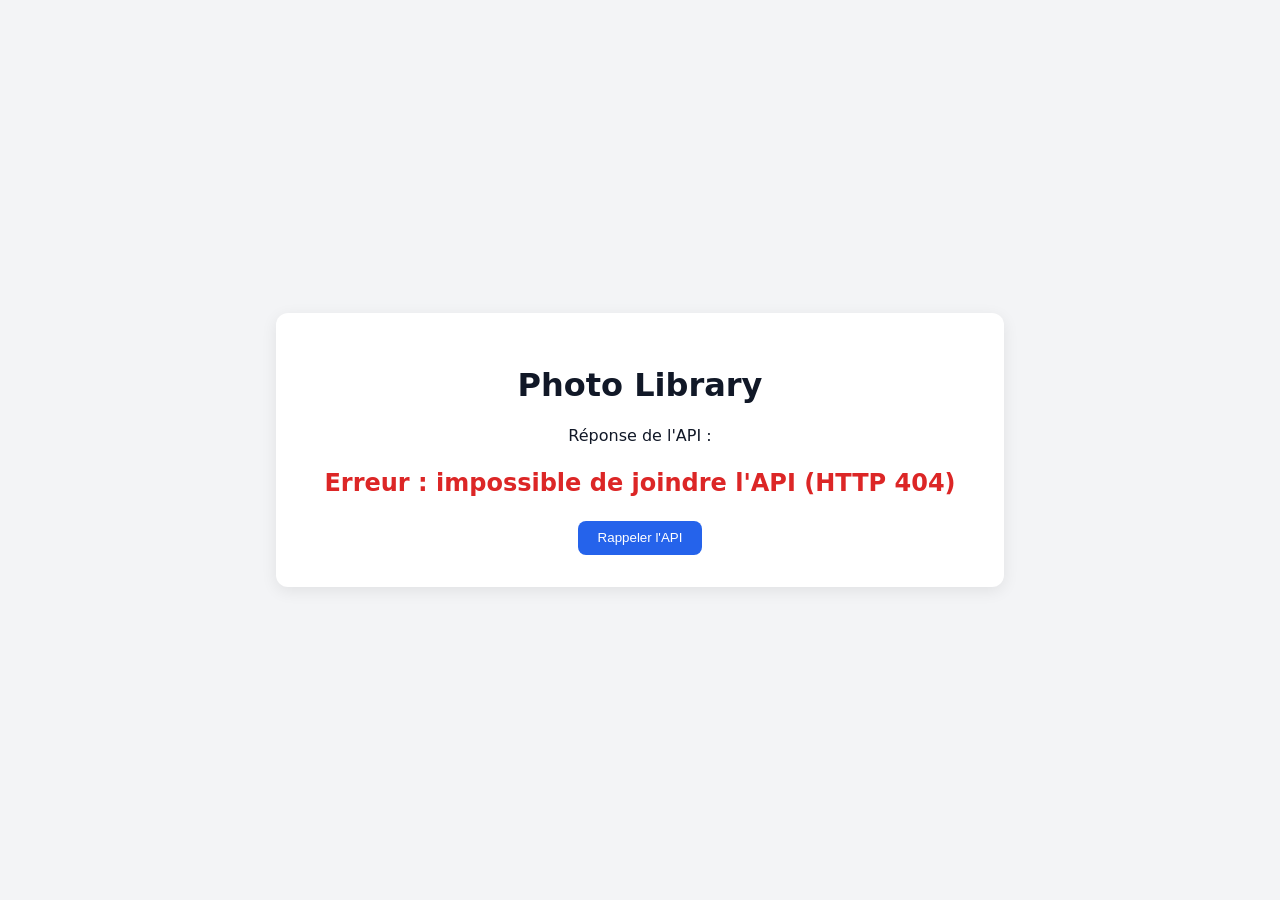
==== frontend/HomePage.html @ 6e1beaa9 "massiv update : deleting some futur useful files, and making first version of the app" ====
<!DOCTYPE html>
<html lang="fr">
<head>
    <meta charset="UTF-8">
    <meta name="viewport" content="width=device-width, initial-scale=1.0">
    <title>Photo Library</title>
    <link rel="stylesheet" href="css/Home.css">
</head>
<body>
    <main class="card">
        <h1>Photo Library</h1>
        <p>Réponse de l'API :</p>
        <p id="message" class="message">Chargement...</p>
        <button id="refresh">Rappeler l'API</button>
    </main>

    <script src="js/app.js"></script>
</body>
</html>
---- frontend/css/Home.css ----
body {
    margin: 0;
    min-height: 100vh;
    display: flex;
    align-items: center;
    justify-content: center;
    font-family: system-ui, sans-serif;
    background: #f3f4f6;
    color: #111827;
}

.card {
    background: white;
    padding: 2rem 3rem;
    border-radius: 12px;
    box-shadow: 0 4px 16px rgba(0, 0, 0, 0.08);
    text-align: center;
}

.message {
    font-size: 1.5rem;
    font-weight: bold;
    color: #2563eb;
}

.message.error {
    color: #dc2626;
}

button {
    padding: 0.6rem 1.2rem;
    border: none;
    border-radius: 8px;
    background: #2563eb;
    color: white;
    cursor: pointer;
}

button:hover {
    background: #1d4ed8;
}
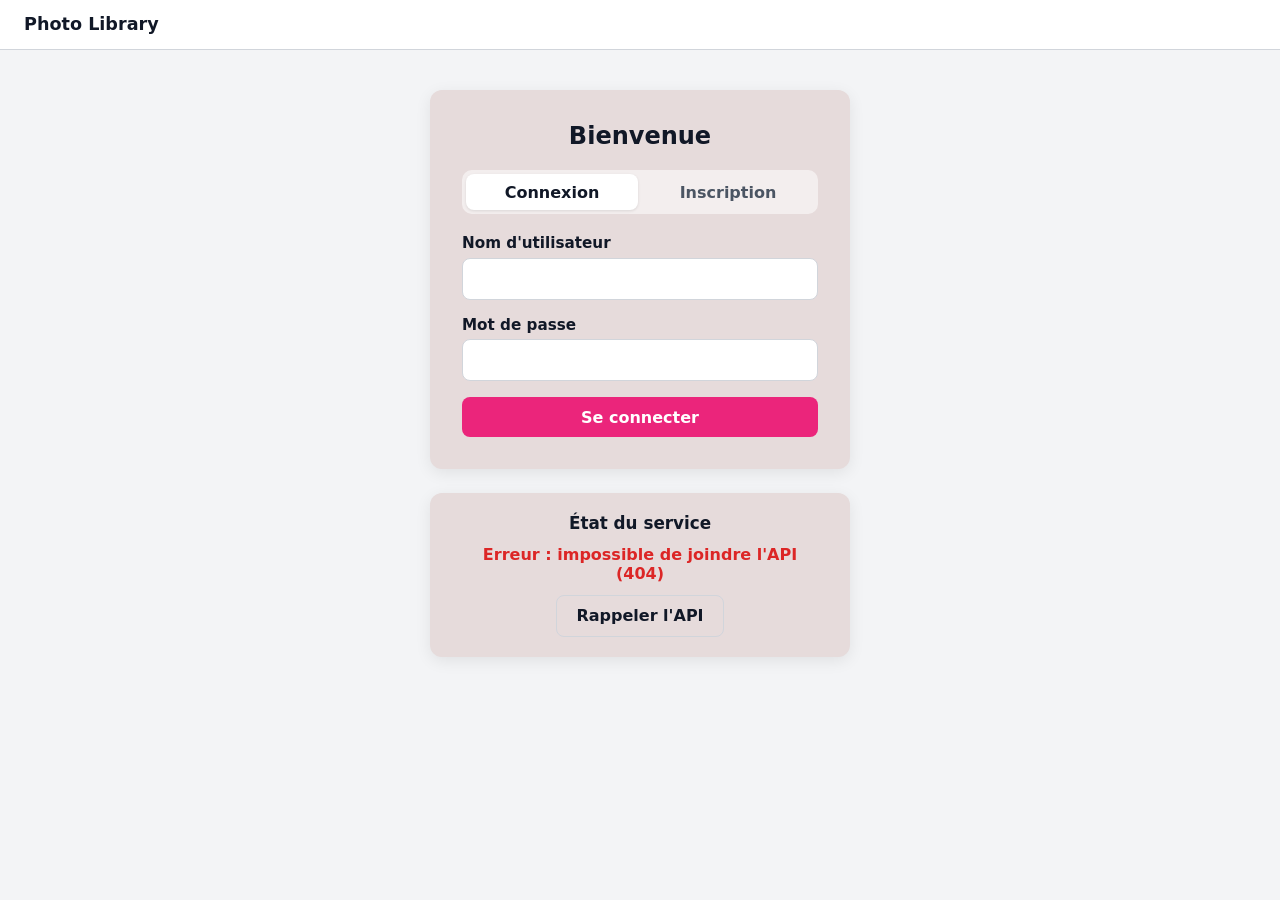
==== commit 0c5af3b3: "frontend lie au login" ====
--- a/frontend/HomePage.html
+++ b/frontend/HomePage.html
@@ -7,13 +7,71 @@
     <link rel="stylesheet" href="css/Home.css">
 </head>
 <body>
-    <main class="card">
-        <h1>Photo Library</h1>
-        <p>Réponse de l'API :</p>
-        <p id="message" class="message">Chargement...</p>
-        <button id="refresh">Rappeler l'API</button>
+    <header class="topbar">
+        <span class="brand">Photo Library</span>
+        <div id="session" class="session" hidden>
+            <span>Connecté en tant que <strong id="session-user"></strong></span>
+            <button type="button" id="logout" class="button button-ghost">Se déconnecter</button>
+        </div>
+    </header>
+
+    <main class="layout">
+        <section id="auth" class="card" aria-labelledby="auth-title">
+            <h1 id="auth-title">Bienvenue</h1>
+
+            <div class="tabs" role="tablist" aria-label="Authentification">
+                <button type="button" role="tab" id="tab-login" class="tab" aria-selected="true" aria-controls="panel-login">Connexion</button>
+                <button type="button" role="tab" id="tab-signup" class="tab" aria-selected="false" aria-controls="panel-signup" tabindex="-1">Inscription</button>
+            </div>
+
+            <div id="feedback" class="feedback" role="status" aria-live="polite" hidden></div>
+
+            <form id="panel-login" class="form" role="tabpanel" aria-labelledby="tab-login" novalidate>
+                <div class="field">
+                    <label for="login-username">Nom d'utilisateur</label>
+                    <input id="login-username" name="username" type="text" autocomplete="username" required>
+                </div>
+                <div class="field">
+                    <label for="login-password">Mot de passe</label>
+                    <input id="login-password" name="password" type="password" autocomplete="current-password" required>
+                </div>
+                <button type="submit" class="button button-primary">Se connecter</button>
+            </form>
+
+            <form id="panel-signup" class="form" role="tabpanel" aria-labelledby="tab-signup" novalidate hidden>
+                <div class="field">
+                    <label for="signup-username">Nom d'utilisateur</label>
+                    <input id="signup-username" name="username" type="text" autocomplete="username" required
+                           aria-describedby="signup-username-hint">
+                    <p id="signup-username-hint" class="hint">3 à 20 caractères : lettres, chiffres ou _</p>
+                </div>
+                <div class="field">
+                    <label for="signup-password">Mot de passe</label>
+                    <input id="signup-password" name="password" type="password" autocomplete="new-password" required
+                           aria-describedby="signup-password-hint">
+                    <p id="signup-password-hint" class="hint">Au moins 8 caractères, dont une lettre et un chiffre</p>
+                </div>
+                <div class="field">
+                    <label for="signup-confirm">Confirmer le mot de passe</label>
+                    <input id="signup-confirm" name="confirm" type="password" autocomplete="new-password" required>
+                </div>
+                <button type="submit" class="button button-primary">Créer mon compte</button>
+            </form>
+        </section>
+
+        <section id="welcome" class="card card-welcome" aria-labelledby="welcome-title" hidden>
+            <h1 id="welcome-title">Bonjour <span id="welcome-user"></span></h1>
+            <p>Vous êtes connecté à votre bibliothèque de photos.</p>
+        </section>
+
+        <section class="card card-status" aria-labelledby="status-title">
+            <h2 id="status-title">État du service</h2>
+            <p id="message" class="message">Chargement...</p>
+            <button type="button" id="refresh" class="button button-ghost">Rappeler l'API</button>
+        </section>
     </main>
 
     <script src="js/app.js"></script>
+    <script src="js/auth.js"></script>
 </body>
 </html>
--- a/frontend/css/Home.css
+++ b/frontend/css/Home.css
@@ -1,41 +1,231 @@
+:root {
+    --page-bg: #f3f4f6;
+    --card-bg: rgb(230, 219, 219);
+    --surface: #ffffff;
+    --text: #111827;
+    --muted: #4b5563;
+    --border: #d1d5db;
+    --primary: #eb257b;
+    --primary-hover: #1d4ed8;
+    --status-ok: #25eb35;
+    --success-bg: #e8f5ec;
+    --success-text: #166534;
+    --error: #dc2626;
+    --error-bg: #fdecec;
+    --focus: #1d4ed8;
+    --radius: 12px;
+}
+
+* {
+    box-sizing: border-box;
+}
+
 body {
     margin: 0;
     min-height: 100vh;
+    font-family: system-ui, sans-serif;
+    background: var(--page-bg);
+    color: var(--text);
+}
+
+.topbar {
     display: flex;
     align-items: center;
-    justify-content: center;
-    font-family: system-ui, sans-serif;
-    background: #f3f4f6;
-    color: #111827;
+    justify-content: space-between;
+    gap: 1rem;
+    padding: 0.9rem 1.5rem;
+    background: var(--surface);
+    border-bottom: 1px solid var(--border);
+}
+
+.brand {
+    font-weight: 700;
+    font-size: 1.1rem;
+}
+
+.session {
+    display: flex;
+    align-items: center;
+    gap: 0.75rem;
+    color: var(--muted);
+}
+
+.session[hidden] {
+    display: none;
+}
+
+.layout {
+    display: flex;
+    flex-direction: column;
+    align-items: center;
+    gap: 1.5rem;
+    padding: 2.5rem 1rem;
 }
 
 .card {
-    background: white;
-    padding: 2rem 3rem;
-    border-radius: 12px;
+    width: 100%;
+    max-width: 420px;
+    background: var(--card-bg);
+    padding: 2rem;
+    border-radius: var(--radius);
     box-shadow: 0 4px 16px rgba(0, 0, 0, 0.08);
+}
+
+.card h1 {
+    margin: 0 0 1.25rem;
     text-align: center;
 }
 
+.card h2 {
+    margin: 0 0 0.75rem;
+    font-size: 1.05rem;
+}
+
+.card-welcome {
+    text-align: center;
+}
+
+.card-status {
+    text-align: center;
+    padding: 1.25rem 2rem;
+}
+
+.tabs {
+    display: flex;
+    gap: 0.25rem;
+    padding: 0.25rem;
+    margin-bottom: 1.25rem;
+    background: rgba(255, 255, 255, 0.55);
+    border-radius: 10px;
+}
+
+.tab {
+    flex: 1;
+    padding: 0.55rem;
+    border: none;
+    border-radius: 8px;
+    background: transparent;
+    color: var(--muted);
+    font: inherit;
+    font-weight: 600;
+    cursor: pointer;
+}
+
+.tab[aria-selected="true"] {
+    background: var(--surface);
+    color: var(--text);
+    box-shadow: 0 1px 3px rgba(0, 0, 0, 0.1);
+}
+
+.form {
+    display: flex;
+    flex-direction: column;
+    gap: 1rem;
+}
+
+.form[hidden] {
+    display: none;
+}
+
+.field {
+    display: flex;
+    flex-direction: column;
+    gap: 0.35rem;
+}
+
+.field label {
+    font-weight: 600;
+    font-size: 0.95rem;
+}
+
+.field input {
+    padding: 0.65rem 0.75rem;
+    border: 1px solid var(--border);
+    border-radius: 8px;
+    background: var(--surface);
+    font: inherit;
+}
+
+.hint {
+    margin: 0;
+    font-size: 0.85rem;
+    color: var(--muted);
+}
+
+.feedback {
+    margin-bottom: 1rem;
+    padding: 0.7rem 0.9rem;
+    border-radius: 8px;
+    font-size: 0.95rem;
+}
+
+.feedback-error {
+    background: var(--error-bg);
+    color: var(--error);
+}
+
+.feedback-success {
+    background: var(--success-bg);
+    color: var(--success-text);
+}
+
+.button {
+    padding: 0.65rem 1.2rem;
+    border: none;
+    border-radius: 8px;
+    font: inherit;
+    font-weight: 600;
+    cursor: pointer;
+}
+
+.button-primary {
+    background: var(--primary);
+    color: #ffffff;
+}
+
+.button-primary:hover {
+    background: var(--primary-hover);
+}
+
+.button-ghost {
+    background: transparent;
+    color: var(--text);
+    border: 1px solid var(--border);
+}
+
+.button-ghost:hover {
+    background: var(--surface);
+}
+
+.button:disabled {
+    opacity: 0.6;
+    cursor: wait;
+}
+
+.button:focus-visible,
+.tab:focus-visible,
+.field input:focus-visible {
+    outline: 2px solid var(--focus);
+    outline-offset: 2px;
+}
+
 .message {
-    font-size: 1.5rem;
+    margin: 0 0 0.75rem;
     font-weight: bold;
-    color: #2563eb;
+    color: var(--status-ok);
 }
 
 .message.error {
-    color: #dc2626;
-}
-
-button {
-    padding: 0.6rem 1.2rem;
-    border: none;
-    border-radius: 8px;
-    background: #2563eb;
-    color: white;
-    cursor: pointer;
-}
-
-button:hover {
-    background: #1d4ed8;
-}
+    color: var(--error);
+}
+
+@media (max-width: 480px) {
+    .topbar {
+        flex-direction: column;
+        align-items: flex-start;
+    }
+
+    .card {
+        padding: 1.5rem 1.25rem;
+    }
+}
